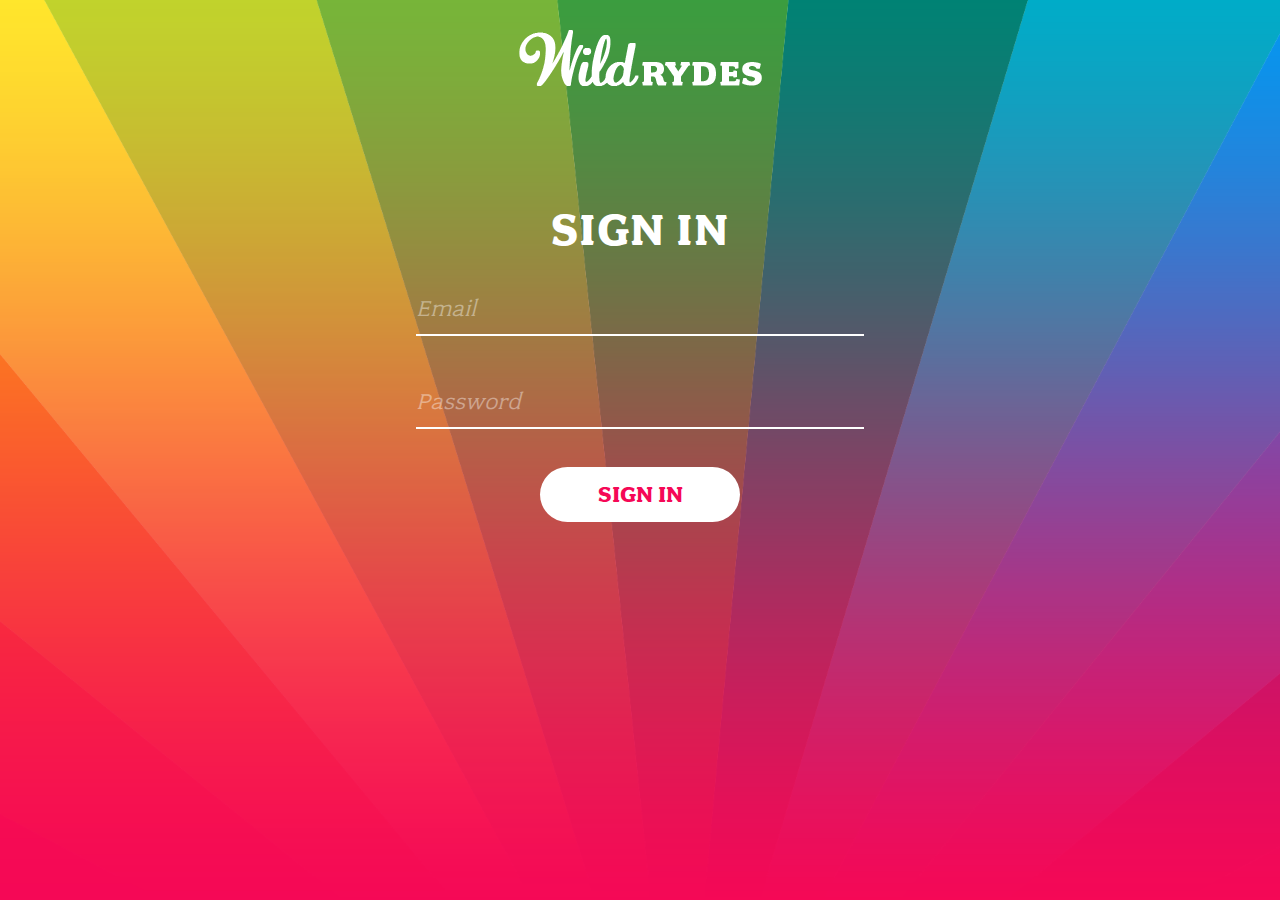
==== signin.html @ c34041e6 "added files from unicorn s3" ====
<!DOCTYPE html>
<!--[if lt IE 7]>      <html class="no-js lt-ie9 lt-ie8 lt-ie7"> <![endif]-->
<!--[if IE 7]>         <html class="no-js lt-ie9 lt-ie8"> <![endif]-->
<!--[if IE 8]>         <html class="no-js lt-ie9"> <![endif]-->
<!--[if gt IE 8]><!--> <html class="no-js"> <!--<![endif]-->
    <head>
        <meta charset="utf-8">
        <meta http-equiv="X-UA-Compatible" content="IE=edge,chrome=1">
        <title></title>
        <meta name="description" content="">
        <meta name="viewport" content="width=device-width">

        <!-- Place favicon.ico and apple-touch-icon.png in the root directory -->

        <link rel="stylesheet" href="css/font.css">
        <link rel="stylesheet" href="css/normalize.css">
        <link rel="stylesheet" href="css/index.css">
        <link rel="stylesheet" href="/css/message.css">
    </head>
    <body>
        <!--[if lt IE 7]>
            <p class="chromeframe">You are using an <strong>outdated</strong> browser. Please <a href="http://browsehappy.com/">upgrade your browser</a> or <a href="http://www.google.com/chromeframe/?redirect=true">activate Google Chrome Frame</a> to improve your experience.</p>
        <![endif]-->

        <div id="noCognitoMessage" class="configMessage" style="display: none;">
            <div class="backdrop"></div>
            <div class="panel panel-default">
                <div class="panel-heading">
                    <h3 class="panel-title">No Cognito User Pool Configured</h3>
                </div>
                <div class="panel-body">
                    <p>There is no user pool configured in <a href="/js/config.js">/js/config.js</a>. You'll configure this in Module 2 of the workshop.</p>
                </div>
            </div>
        </div>

        <header>
          <img src="images/logo.png">
        </header>


        <section class="form-wrap">
            <h1>Sign In</h1>
            <form id="signinForm">
              <input type="email" id="emailInputSignin" placeholder="Email" required>
              <input type="password" id="passwordInputSignin" placeholder="Password" pattern=".*" required>

              <input type="submit" value="Sign in">
            </form>
        </section>

        <script src="js/vendor/jquery-3.1.0.js"></script>
        <script src="js/vendor/bootstrap.min.js"></script>
        <script src="js/vendor/aws-cognito-sdk.min.js"></script>
        <script src="js/vendor/amazon-cognito-identity.min.js"></script>
        <script src="js/config.js"></script>
        <script src="js/cognito-auth.js"></script>
    </body>
</html>
---- css/font.css ----
@font-face {
    font-family: "fairplex-wide";
    font-style: normal;
    font-weight: 400;
    src: url("../fonts/fairplex-wide-n4.woff") format("woff2");
}
@font-face {
    font-family: "fairplex-wide";
    font-style: normal;
    font-weight: 700;
    src: url("../fonts/fairplex-wide-n7.woff") format("woff2");
}
---- css/index.css ----
/*
 * HTML5 Boilerplate
 *
 * What follows is the result of much research on cross-browser styling.
 * Credit left inline and big thanks to Nicolas Gallagher, Jonathan Neal,
 * Kroc Camen, and the H5BP dev community and team.
 */

/* ==========================================================================
   Base styles: opinionated defaults
   ========================================================================== */

html,
button,
input,
select,
textarea {
    color: #222;
}

body {
    font-size: 1em;
    line-height: 1.4;
}

/*
 * Remove text-shadow in selection highlight: h5bp.com/i
 * These selection declarations have to be separate.
 * Customize the background color to match your design.
 */

::-moz-selection {
    background: #b3d4fc;
    text-shadow: none;
}

::selection {
    background: #b3d4fc;
    text-shadow: none;
}

/*
 * A better looking default horizontal rule
 */

hr {
    display: block;
    height: 1px;
    border: 0;
    border-top: 1px solid #ccc;
    margin: 1em 0;
    padding: 0;
}

/*
 * Remove the gap between images and the bottom of their containers: h5bp.com/i/440
 */

img {
    vertical-align: middle;
}

/*
 * Remove default fieldset styles.
 */

fieldset {
    border: 0;
    margin: 0;
    padding: 0;
}

/*
 * Allow only vertical resizing of textareas.
 */

textarea {
    resize: vertical;
}

/* ==========================================================================
   Chrome Frame prompt
   ========================================================================== */

.chromeframe {
    margin: 0.2em 0;
    background: #ccc;
    color: #000;
    padding: 0.2em 0;
}

/* ==========================================================================
   Author's custom styles
   ========================================================================== */







/* Generic */

body{
  width: 100vw;
  height: 100vh;

  background-image: url(../images/background.png);
  background-size: cover;
  background-repeat: no-repeat;
  background-position: center bottom;

  font-family: "fairplex-wide";
  -webkit-font-smoothing: antialiased;
  -moz-osx-font-smoothing: grayscale;
}





/* Logo */


header{
  width: 100vw;
  padding: 30px 0 100px;
}

header img{
  margin: 0 auto;
  display: block;
}

@media screen and (max-width: 600px) {
  header{
    padding: 30px 0 0;
  }

  header img{
    width: 35%;
  }
}





/* Forms */

.form-wrap{
    width: 35%;
    margin: 0 auto;
}

.left-form{
  width: 47.5%;

  float: left;
}

.right-form{
  width: 47.5%;

  float: right;
}


@media screen and (max-width: 1200px) {
  .form-wrap{
    width: 90%;
  }
}


@media screen and (max-width: 600px) {
  .form-wrap{
    width: 90%;
  }

  .left-form{
    width: 100%;
  }

  .right-form{
    width: 100%;
  }
}


input[type=text], input[type=password], input[type=email] {
    width: 100%;
    padding: 12px 0;
    margin: 10px 0 30px;
    display: inline-block;
    border: none;
    border-bottom: 2px solid white;
    box-sizing: border-box;
    background: transparent;
    outline: none;

    font-family: "fairplex-wide";
    font-size: 24px;
    opacity: 1;
    color: white;
    font-weight: 400;

    -webkit-transition: border-bottom 0.4s ease-in-out;
    transition: border-bottom 0.4s ease-in-out;
}

input[type=text]:focus, input[type=password]:focus {
    border-bottom: 2px solid black;
}


input[type=text]:valid, input[type=password]:valid {
    border-bottom: 2px solid #f50856;
} /* This is a quick fix to get an authorization / valid entry state without using JS */

input[type=submit] {
    width: 200px;
    background-color: white;
    color: #f50856;
    padding: 14px 20px;
    margin: 8px auto 30px;
    border: none;
    border-radius: 40px;
    cursor: pointer;
    display: block;

    font-family: "fairplex-wide";
    font-size: 24px;
    opacity: 1;
    font-weight: 700;
    text-transform: uppercase;

    -webkit-transition: background-color 0.2s ease-in-out;
    transition: background-color 0.2s ease-in-out;
}

input[type=submit]:hover {
    background-color: #dddddd;
    color: #bb0642;
}


::-webkit-input-placeholder { /* Chrome */
  color: white;
  font-style: italic;
  opacity: .4;

  font-family: "fairplex-wide";
  color: white;
  font-weight: 400;
}
:-ms-input-placeholder { /* IE 10+ */
  color: white;
  font-style: italic;
  opacity: .4;
}
::-moz-placeholder { /* Firefox 19+ */
  color: white;
  opacity: .4;
  font-style: italic;
}
:-moz-placeholder { /* Firefox 4 - 18 */
  color: white;
  opacity: .4;
  font-style: italic;
}





/* Typography */

h1{
  color: white;
  font-size: 48px;
  font-weight: 700;
  letter-spacing: 1px;
  text-transform: uppercase;
  text-align: center;
  margin: 10px 0;
}


@media screen and (max-width: 1200px) {
  h1{
    margin: 60px 0 0;
    font-size: 35px;
  }
}
























/* ==========================================================================
   Helper classes
   ========================================================================== */

/*
 * Image replacement
 */

.ir {
    background-color: transparent;
    border: 0;
    overflow: hidden;
    /* IE 6/7 fallback */
    *text-indent: -9999px;
}

.ir:before {
    content: "";
    display: block;
    width: 0;
    height: 150%;
}

/*
 * Hide from both screenreaders and browsers: h5bp.com/u
 */

.hidden {
    display: none !important;
    visibility: hidden;
}

/*
 * Hide only visually, but have it available for screenreaders: h5bp.com/v
 */

.visuallyhidden {
    border: 0;
    clip: rect(0 0 0 0);
    height: 1px;
    margin: -1px;
    overflow: hidden;
    padding: 0;
    position: absolute;
    width: 1px;
}

/*
 * Extends the .visuallyhidden class to allow the element to be focusable
 * when navigated to via the keyboard: h5bp.com/p
 */

.visuallyhidden.focusable:active,
.visuallyhidden.focusable:focus {
    clip: auto;
    height: auto;
    margin: 0;
    overflow: visible;
    position: static;
    width: auto;
}

/*
 * Hide visually and from screenreaders, but maintain layout
 */

.invisible {
    visibility: hidden;
}

/*
 * Clearfix: contain floats
 *
 * For modern browsers
 * 1. The space content is one way to avoid an Opera bug when the
 *    `contenteditable` attribute is included anywhere else in the document.
 *    Otherwise it causes space to appear at the top and bottom of elements
 *    that receive the `clearfix` class.
 * 2. The use of `table` rather than `block` is only necessary if using
 *    `:before` to contain the top-margins of child elements.
 */

.clearfix:before,
.clearfix:after {
    content: " "; /* 1 */
    display: table; /* 2 */
}

.clearfix:after {
    clear: both;
}

/*
 * For IE 6/7 only
 * Include this rule to trigger hasLayout and contain floats.
 */

.clearfix {
    *zoom: 1;
}

/* ==========================================================================
   EXAMPLE Media Queries for Responsive Design.
   Theses examples override the primary ('mobile first') styles.
   Modify as content requires.
   ========================================================================== */

@media only screen and (min-width: 35em) {
    /* Style adjustments for viewports that meet the condition */
}

@media print,
       (-o-min-device-pixel-ratio: 5/4),
       (-webkit-min-device-pixel-ratio: 1.25),
       (min-resolution: 120dpi) {
    /* Style adjustments for high resolution devices */
}

/* ==========================================================================
   Print styles.
   Inlined to avoid required HTTP connection: h5bp.com/r
   ========================================================================== */

@media print {
    * {
        background: transparent !important;
        color: #000 !important; /* Black prints faster: h5bp.com/s */
        box-shadow: none !important;
        text-shadow: none !important;
    }

    a,
    a:visited {
        text-decoration: underline;
    }

    a[href]:after {
        content: " (" attr(href) ")";
    }

    abbr[title]:after {
        content: " (" attr(title) ")";
    }

    /*
     * Don't show links for images, or javascript/internal links
     */

    .ir a:after,
    a[href^="javascript:"]:after,
    a[href^="#"]:after {
        content: "";
    }

    pre,
    blockquote {
        border: 1px solid #999;
        page-break-inside: avoid;
    }

    thead {
        display: table-header-group; /* h5bp.com/t */
    }

    tr,
    img {
        page-break-inside: avoid;
    }

    img {
        max-width: 100% !important;
    }

    @page {
        margin: 0.5cm;
    }

    p,
    h2,
    h3 {
        orphans: 3;
        widows: 3;
    }

    h2,
    h3 {
        page-break-after: avoid;
    }
}
---- css/message.css ----
.panel-default {
    border-color: #dddddd;
}
.panel {
    background-color: #ffffff;
    border: 1px solid rgba(0, 0, 0, 0);
    border-radius: 4px;
    box-shadow: 0 1px 1px rgba(0, 0, 0, 0.05);
}

.panel-default > .panel-heading {
    background-color: #f5f5f5;
    border-color: #dddddd;
    color: #333333;
}
.panel-heading {
    border-bottom: 1px solid rgba(0, 0, 0, 0);
    border-top-left-radius: 3px;
    border-top-right-radius: 3px;
    padding: 10px 15px;
}

.panel-title {
    color: inherit;
    font-size: 16px;
    margin-bottom: 0;
    margin-top: 0;
}

.configMessage {
    width: 100%;
    height: 100%;
    text-align: center;
    background: transparent;
    position: absolute;
    z-index: 2000;
}

.configMessage .panel {
    margin: auto;
    width: 40%;
    top: 50%;
    position: relative;
    transform: translateY(-50%);
    -ms-transform: translateY(-50%);
    -moz-transform: translateY(-50%);
    -webkit-transform: translateY(-50%);
    -o-transform: translateY(-50%);
    z-index: 100;
}

.configMessage .panel-body {
    text-align: left;
}

.configMessage .backdrop {
    position: absolute;
    width: 100%;
    height: 100%;
    background: #fff;
    opacity: 0.6;
    z-index: 50;
}
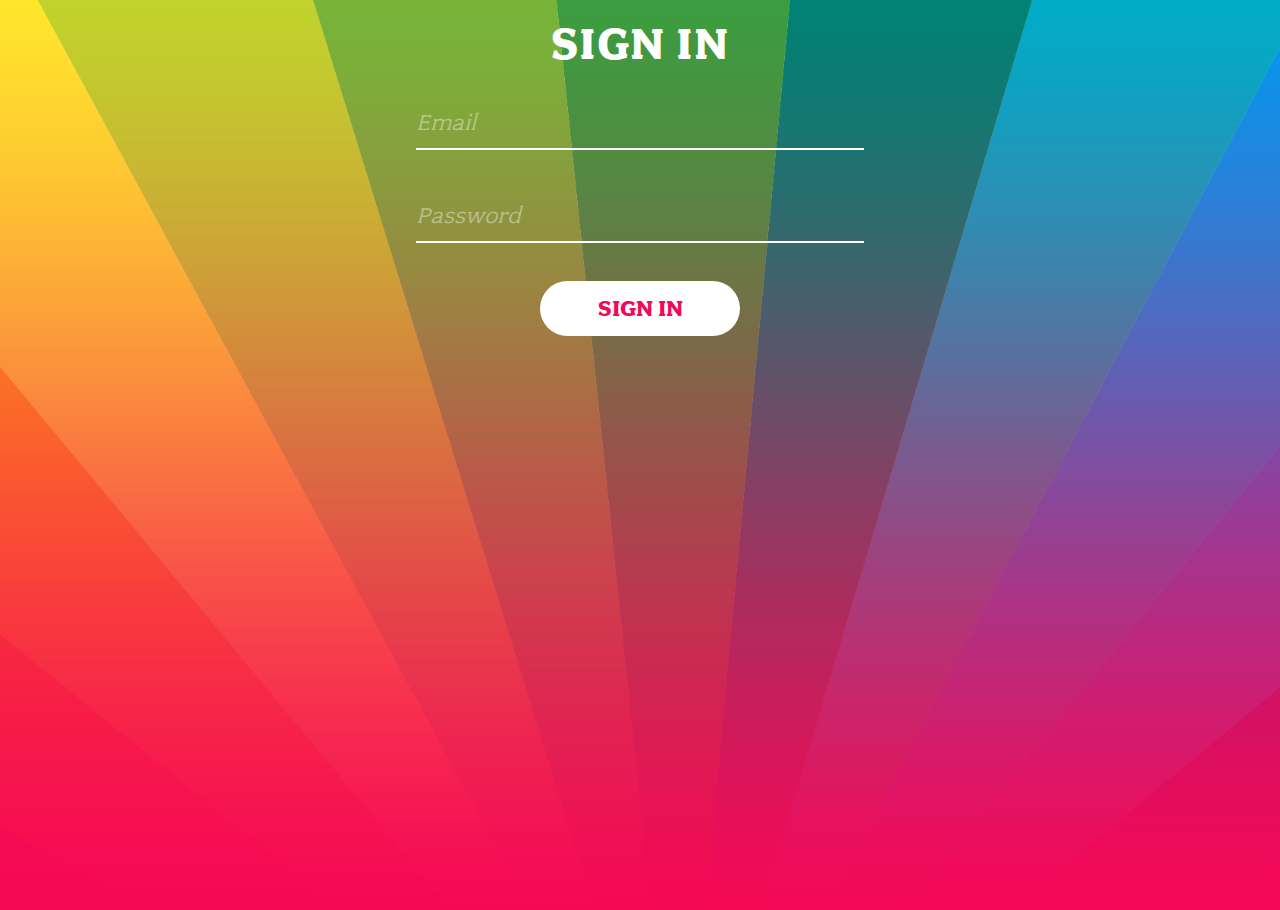
==== commit 06a81724: "deleted unnecessary files" ====
--- a/signin.html
+++ b/signin.html
@@ -34,10 +34,6 @@
             </div>
         </div>
 
-        <header>
-          <img src="images/logo.png">
-        </header>
-
 
         <section class="form-wrap">
             <h1>Sign In</h1>
